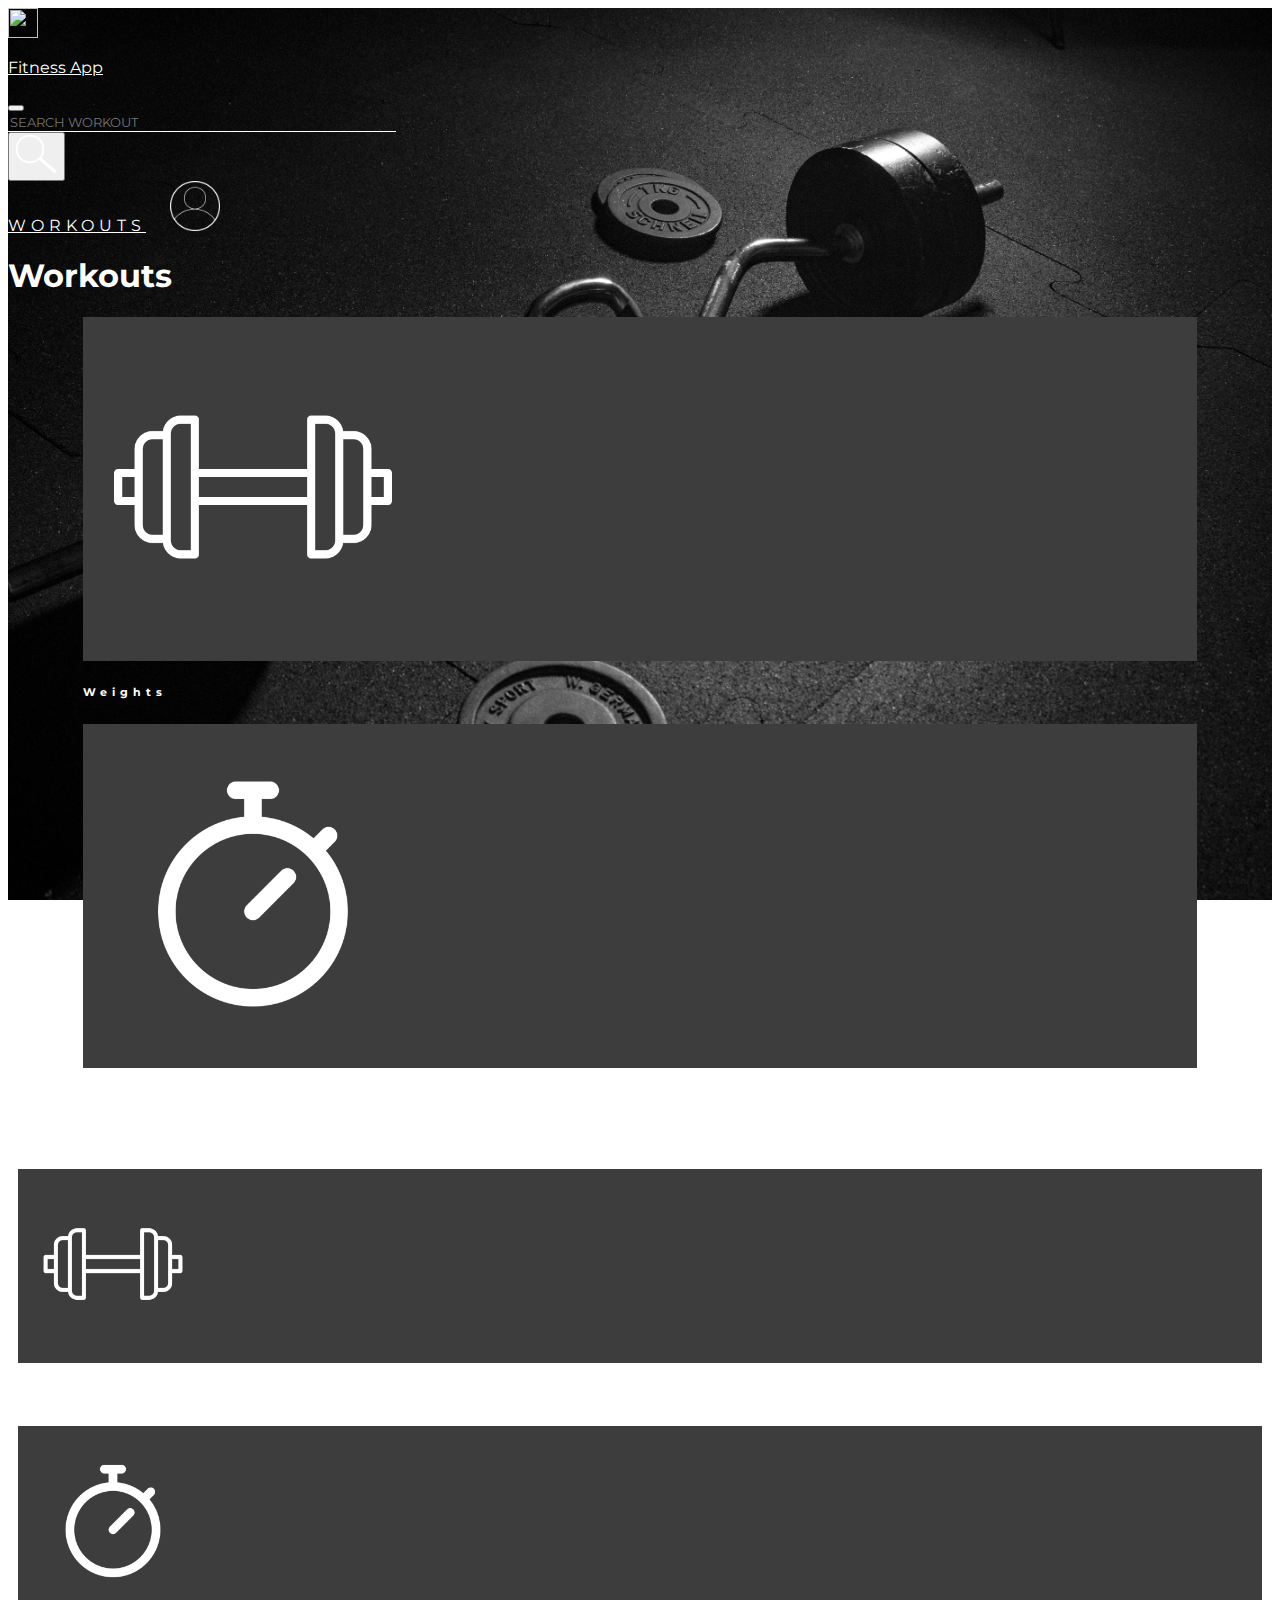
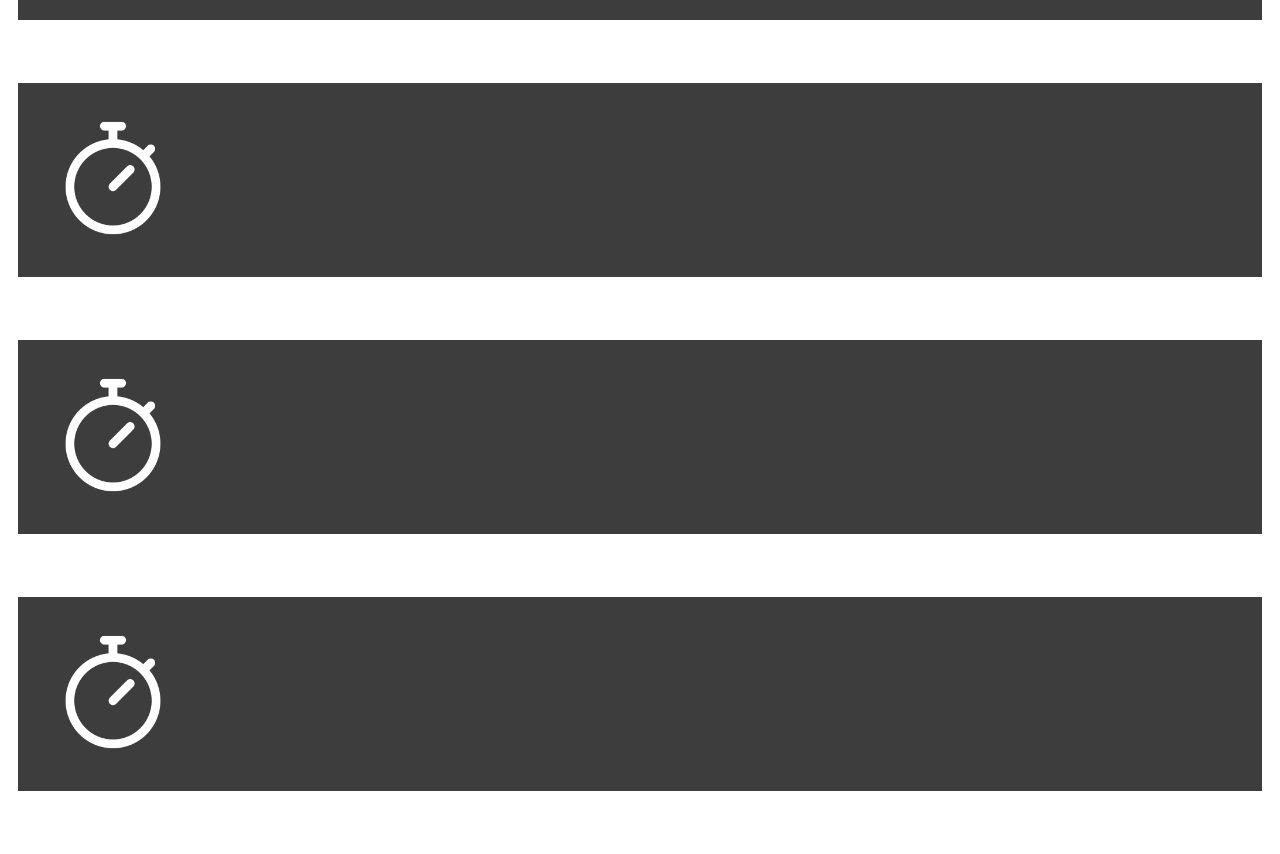
==== index.html @ 8cd9f9cc "minor changes" ====
<!DOCTYPE html>
<!--[if lt IE 7]>      <html class="no-js lt-ie9 lt-ie8 lt-ie7"> <![endif]-->
<!--[if IE 7]>         <html class="no-js lt-ie9 lt-ie8"> <![endif]-->
<!--[if IE 8]>         <html class="no-js lt-ie9"> <![endif]-->
<!--[if gt IE 8]><!--> <html class="no-js"> <!--<![endif]-->
    <head>
        <meta charset="utf-8">
        <meta http-equiv="X-UA-Compatible" content="IE=edge">
        <title>Fitness App - Get in shape now</title>
        <meta name="description" content="">
        <meta name="viewport" content="width=device-width, initial-scale=1, shrink-to-fit=no">
        <link href="https://fonts.googleapis.com/css2?family=Montserrat:ital,wght@0,100;0,200;0,300;0,400;0,500;0,600;0,700;0,800;0,900;1,100;1,200;1,300;1,400;1,500;1,600;1,700;1,800;1,900&display=swap" rel="stylesheet">
        <link rel="stylesheet" href="https://stackpath.bootstrapcdn.com/bootstrap/4.5.0/css/bootstrap.min.css" integrity="sha384-9aIt2nRpC12Uk9gS9baDl411NQApFmC26EwAOH8WgZl5MYYxFfc+NcPb1dKGj7Sk" crossorigin="anonymous">
        <link rel="stylesheet" href="style.css">
        <link rel="stylesheet" href="index-style.css">
    </head>
    <body>
        <div class="container-fluid bg p-0 m-0">
            <nav class="navbar navbar-expand-md navbar-dark nav p-0 m-0">
                <a class="navbar-brand" href="#">
                  <img src="" width="30" height="30" class="d-inline-block align-top" alt="">
                  <p class="logo-text">Fitness App</p> 
                </a>
                <button class="navbar-toggler" type="button" data-toggle="collapse" data-target="#collapsibleNavbar">
                    <span class="navbar-toggler-icon"></span>
                  </button>
                <div class="collapse navbar-collapse" id="collapsibleNavbar">
                    <form class="form-inline" id="search">
                        <div class="input-group">
                            <input type="text" class="form-control-lg text-center search-bar font-italic" placeholder="SEARCH WORKOUT" aria-label="SEARCH WORKOUT" aria-describedby="basic-addon2">
                            <div class="input-group-append">
                                <button class="btn lupa" id="lupa" type="button"><img src="img/lupa.png" alt="Search"></button>
                            </div>
                        </div>    
                    </form>
                    <div class="nav-links d-flex align-items-center justify-content-between">
                            <a href="#" class="nav-link nav-text-style">WORKOUTS</a>
                            <a href="" class="nav-link"><img class="profile-icon" src="img/login_icon.png" alt="Profile"></a>
                    </div>
                </div>
            </nav>
            <section class="content">
                <div class="row">
                    <div class="container-category d-flex flex-column justify-content-center align-items-center">
                        <h1>Workouts</h1>
                        <div class="container-cards d-flex flex-wrap justify-content-center">
                            <div class="workout-card text-center">
                                <div class="img-box">
                                    <img src="img/barbel.png" alt="hiit">
                                </div>
                                <h6 class="m-2">Weights</h6>
                            </div>
                            <div class="workout-card text-center">
                                <div class="img-box">
                                    <img src="img/stopwatch.png" alt="hiit">
                                </div>
                                <h6 class="m-2">HIIT</h6>
                            </div>
                        </div>
                    </div>
                    <div class="container-category d-flex flex-column justify-content-center align-items-center">
                        <h5>Recent Workouts</h5>
                        <div class="container-cards d-flex flex-wrap justify-content-center">
                            <div class="workout-card small-card text-center">
                                <div class="img-box">
                                    <img src="img/barbel.png" alt="hiit">
                                </div>
                                <h6 class="m-2">Weights</h6>
                            </div>
                            <div class="workout-card small-card text-center">
                                <div class="img-box">
                                    <img src="img/stopwatch.png" alt="hiit">
                                </div>
                                <h6 class="m-2">HIIT</h6>
                            </div>
                            <div class="workout-card small-card text-center">
                                <div class="img-box">
                                    <img src="img/stopwatch.png" alt="hiit">
                                </div>
                                <h6 class="m-2">HIIT</h6>
                            </div>
                            <div class="workout-card small-card text-center">
                                <div class="img-box">
                                    <img src="img/stopwatch.png" alt="hiit">
                                </div>
                                <h6 class="m-2">HIIT</h6>
                            </div>
                            <div class="workout-card small-card text-center">
                                <div class="img-box">
                                    <img src="img/stopwatch.png" alt="hiit">
                                </div>
                                <h6 class="m-2">HIIT</h6>
                            </div>
                        </div>
                    </div>
    
                </div>
            </section>

        </div>

        <!-- Optional JavaScript -->
        <!-- jQuery first, then Popper.js, then Bootstrap JS -->
        <script src="https://code.jquery.com/jquery-3.4.1.slim.min.js" integrity="sha384-J6qa4849blE2+poT4WnyKhv5vZF5SrPo0iEjwBvKU7imGFAV0wwj1yYfoRSJoZ+n" crossorigin="anonymous"></script>
        <script src="https://cdn.jsdelivr.net/npm/popper.js@1.16.0/dist/umd/popper.min.js" integrity="sha384-Q6E9RHvbIyZFJoft+2mJbHaEWldlvI9IOYy5n3zV9zzTtmI3UksdQRVvoxMfooAo" crossorigin="anonymous"></script>
        <script src="https://stackpath.bootstrapcdn.com/bootstrap/4.4.1/js/bootstrap.min.js" integrity="sha384-wfSDF2E50Y2D1uUdj0O3uMBJnjuUD4Ih7YwaYd1iqfktj0Uod8GCExl3Og8ifwB6" crossorigin="anonymous"></script>
    </body>
</html>
---- style.css ----
* {
    font-family: 'Montserrat', sans-serif;
    color: white;
}
/* body, html {
    height: 100%;
} */
.container-fluid {
    background: url(img/bg_img.jpg) no-repeat center center fixed; 
    -webkit-background-size: cover;
    -moz-background-size: cover;
    -o-background-size: cover;
    background-size: cover;
    height: 100%;
}

.logo-text {
    color: white;
}

/* @media only screen and (max-width: 1050px) {
    .container-fluid {
        height: 100%;
    }
  } */
---- index-style.css ----
nav {
    /* height: 10vh; */
}

.content {
    /* height: 100%; */
}

#search {
    margin: 0 auto;
}

.search-bar {
    background-color: rgba(0, 0, 0, 0) !important;
    border: none;
    border-bottom: 1px solid white;
    border-radius: 0;
    width: 30vw;
}

.search-bar:focus {
    outline:0px !important;
    -webkit-appearance:none;
    box-shadow: none !important;
    border-bottom: 3px solid white;
}
.lupa {
    transition: all .2s ease-in-out;
}
.lupa:hover {
    transform: scale(1.1);
}

.nav-text-style {
    color: white;
    letter-spacing: 5px;
    margin-right: 20px;
}

.nav-text-style:hover {
    color: white;
    font-weight: 600;
}

.profile-icon {
    width: 50px;
    transition: all .2s ease-in-out;
}

.profile-icon:hover {
    transform: scale(1.1);
}

.container-category {
    width: 100%;
}
.workout-card {
    margin: 10px 75px 10px 75px;
    letter-spacing: 5px;
}

/* .workout-card h1, h6 {
    margin: 5px;
} */

.img-box {
    background-color: #3D3D3D;
    padding: 20px;
}

.img-box img {
    height: 300px;
}

.small-card {
    margin: 10px;
}
.small-card img {
    height: 150px;
}
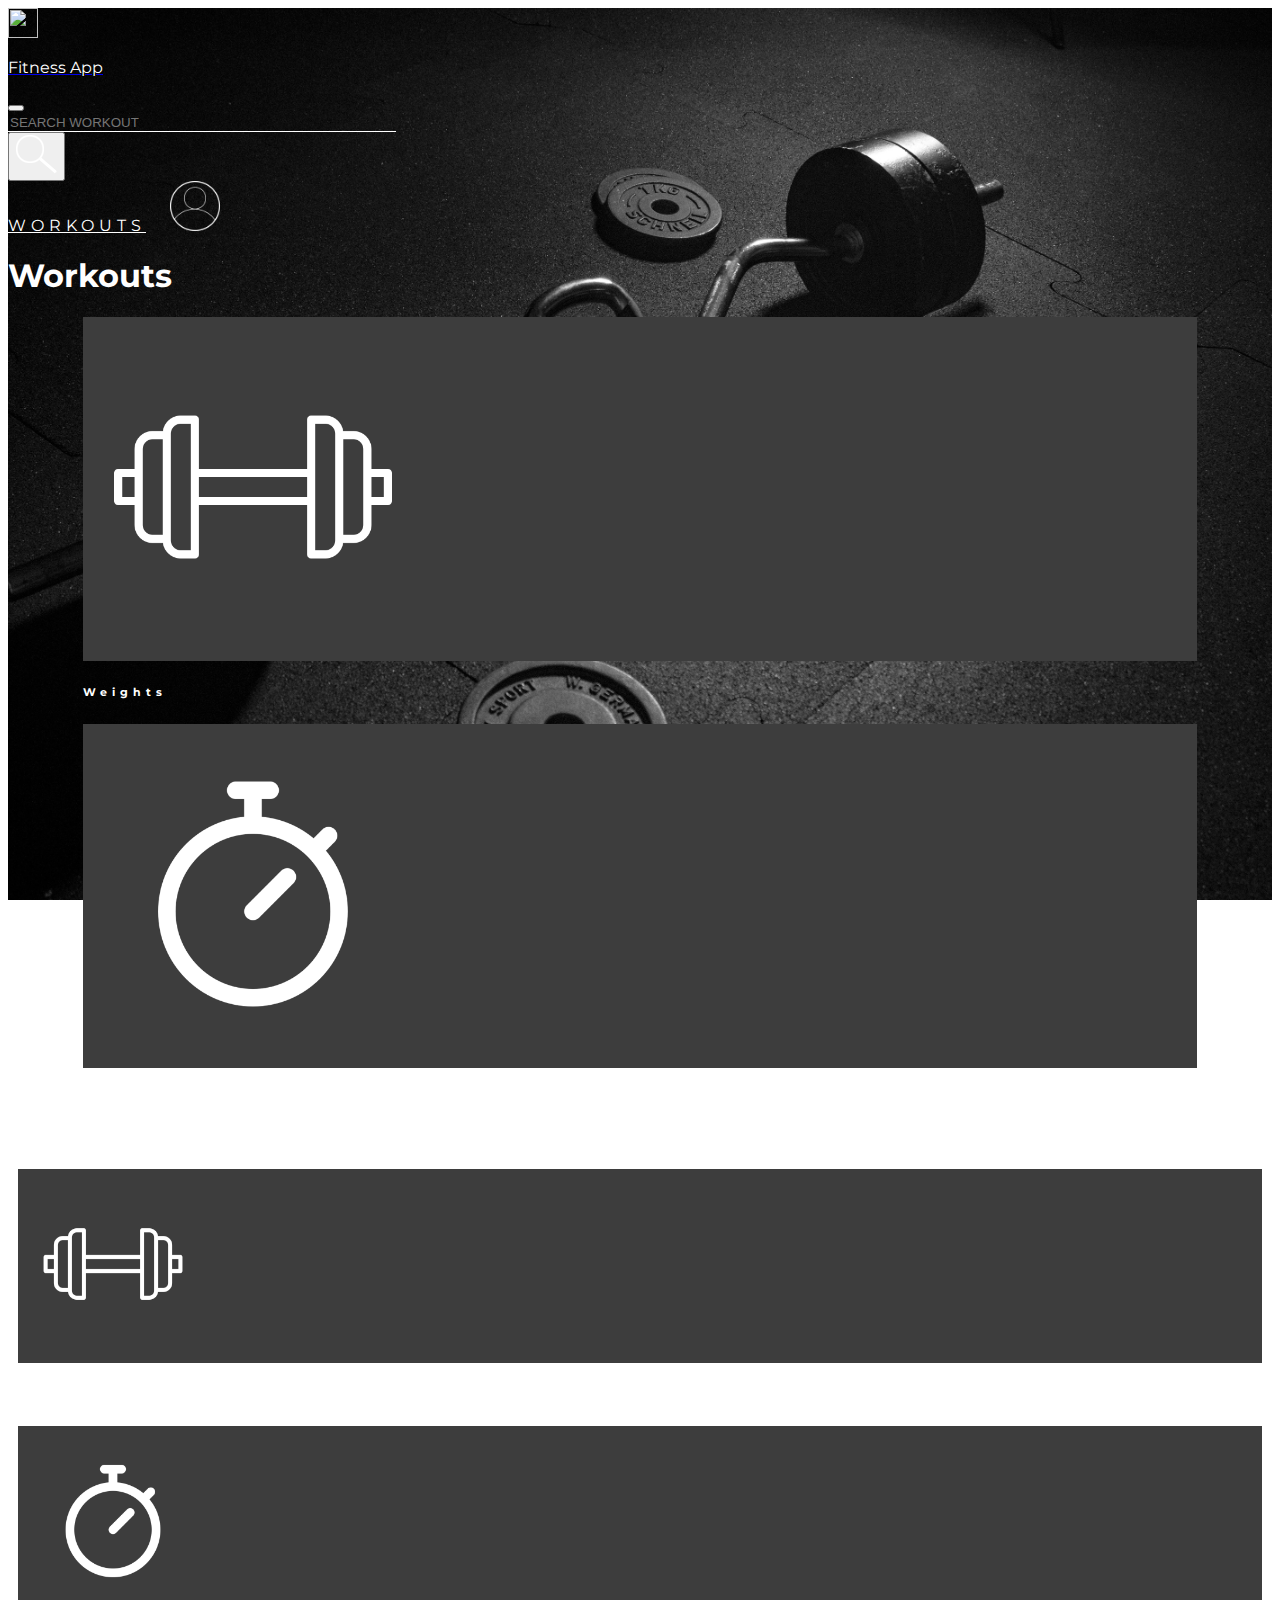
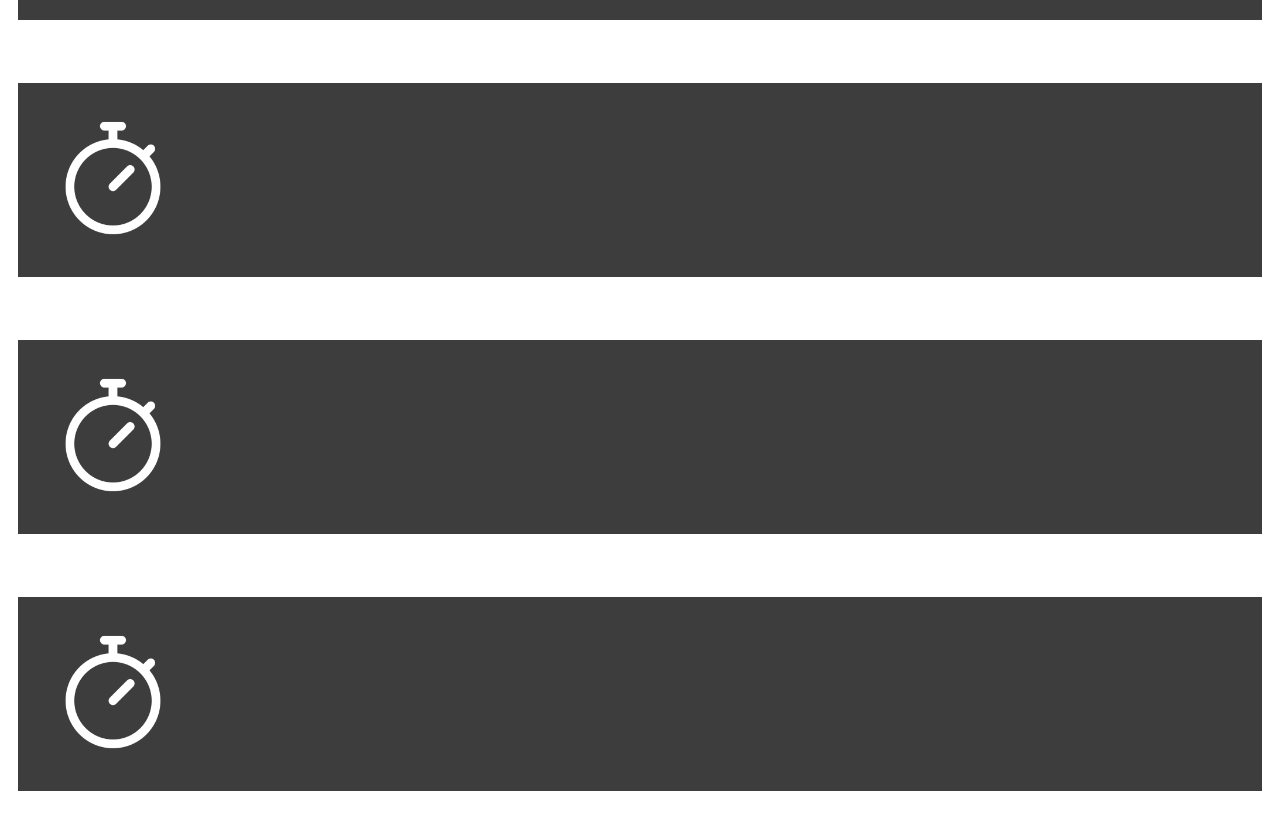
==== commit d9d7c062: "background img fixed" ====
--- a/index.html
+++ b/index.html
@@ -15,8 +15,8 @@
         <link rel="stylesheet" href="index-style.css">
     </head>
     <body>
-        <div class="container-fluid bg p-0 m-0">
-            <nav class="navbar navbar-expand-md navbar-dark nav p-0 m-0">
+        <div class="container-fluid m-0">
+            <nav class="navbar navbar-expand-md navbar-dark nav m-0">
                 <a class="navbar-brand" href="#">
                   <img src="" width="30" height="30" class="d-inline-block align-top" alt="">
                   <p class="logo-text">Fitness App</p> 
--- a/style.css
+++ b/style.css
@@ -1,27 +1,22 @@
-* {
+html {
+    height: 100%;
+}
+
+body {
+    height: 100%;
     font-family: 'Montserrat', sans-serif;
     color: white;
 }
-/* body, html {
-    height: 100%;
-} */
 .container-fluid {
     background: url(img/bg_img.jpg) no-repeat center center fixed; 
     -webkit-background-size: cover;
     -moz-background-size: cover;
     -o-background-size: cover;
     background-size: cover;
-    height: 100%;
+    min-height: 100%;
 }
 
 .logo-text {
     color: white;
 }
 
-/* @media only screen and (max-width: 1050px) {
-    .container-fluid {
-        height: 100%;
-    }
-  } */
-  
-
--- a/index-style.css
+++ b/index-style.css
@@ -2,9 +2,9 @@
     /* height: 10vh; */
 }
 
-.content {
-    /* height: 100%; */
-}
+/* .content {
+    height: 100%;
+} */
 
 #search {
     margin: 0 auto;
@@ -53,6 +53,8 @@
 
 .container-category {
     width: 100%;
+    margin: 0px;
+    padding: 0px;
 }
 .workout-card {
     margin: 10px 75px 10px 75px;
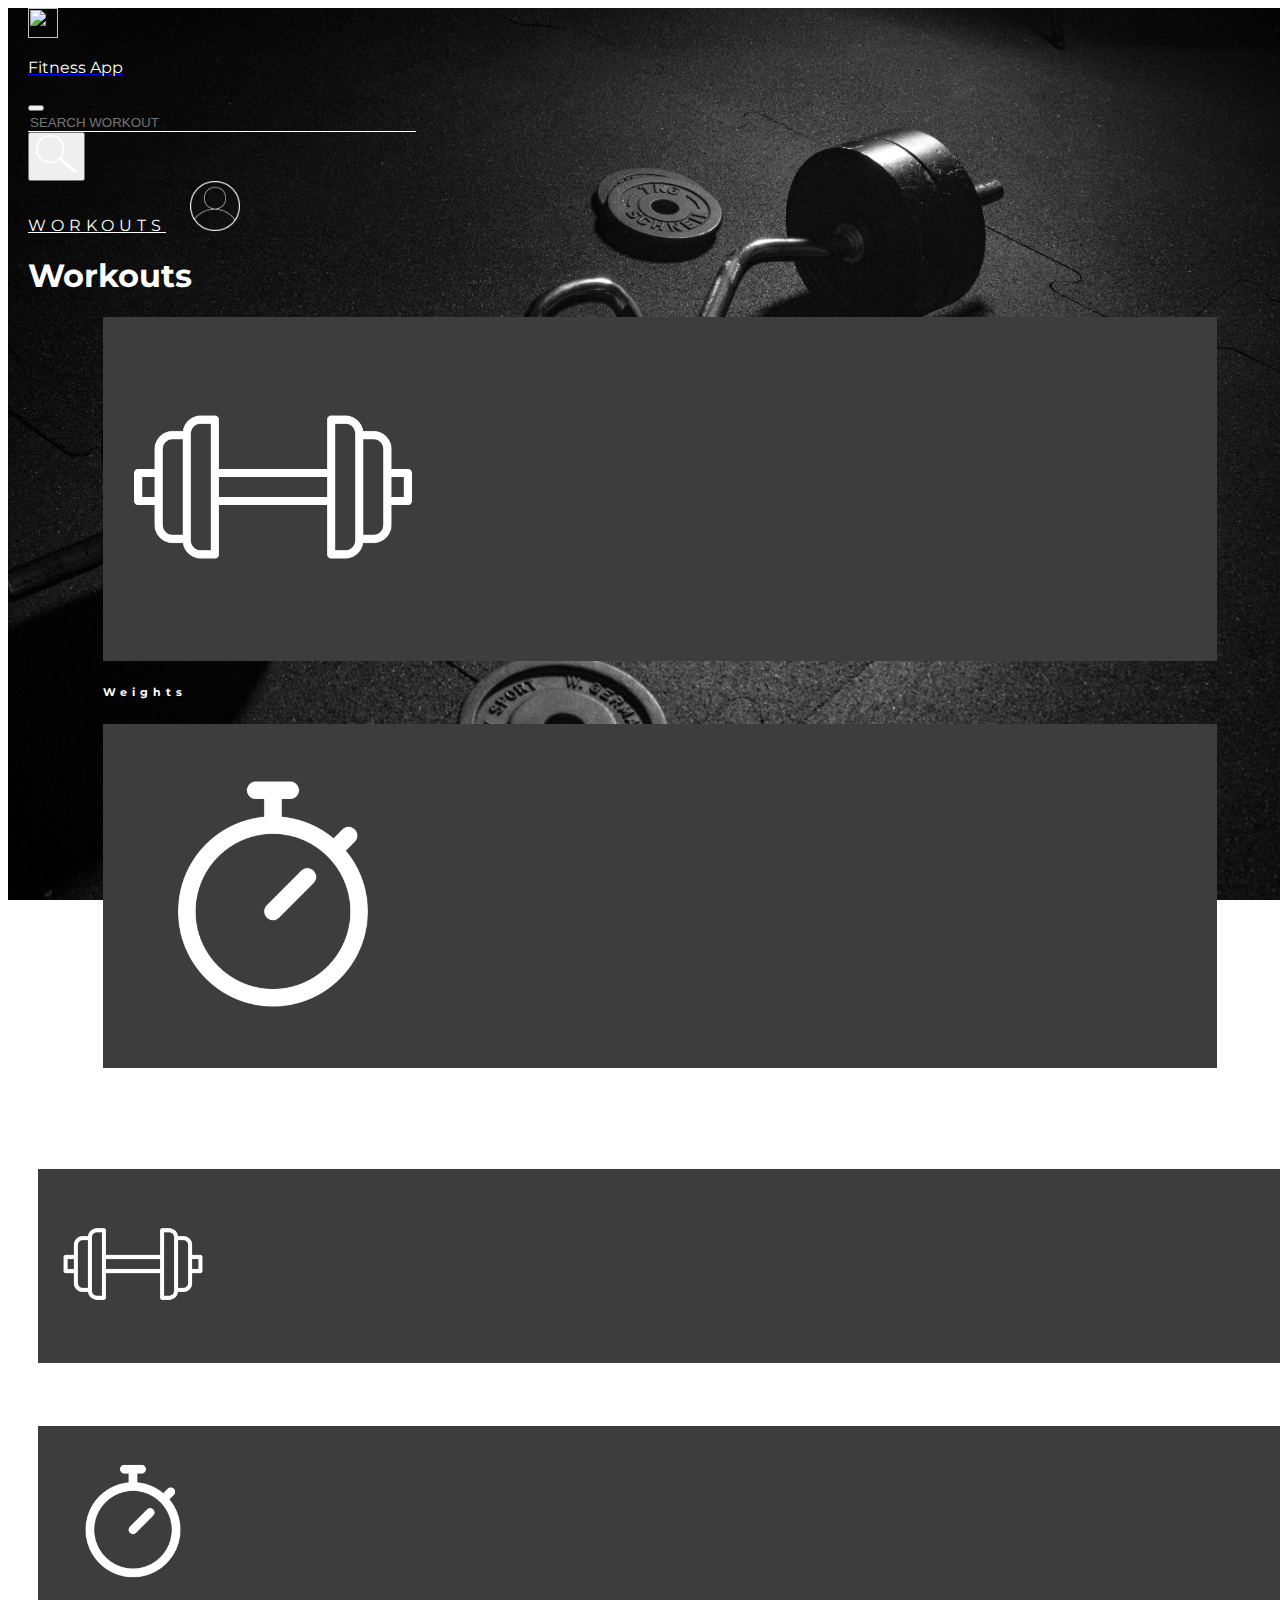
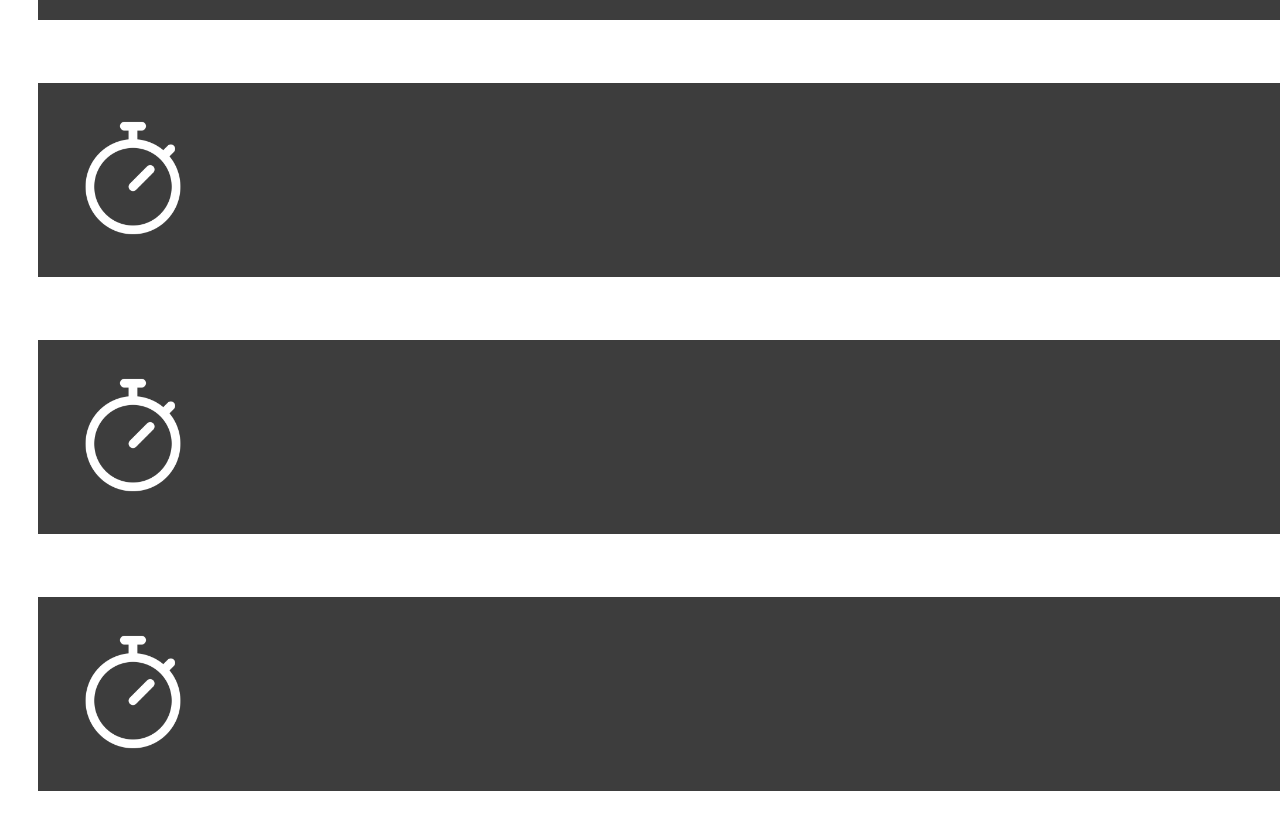
==== commit 456f5312: "background image" ====
--- a/index.html
+++ b/index.html
@@ -15,7 +15,7 @@
         <link rel="stylesheet" href="index-style.css">
     </head>
     <body>
-        <div class="container-fluid m-0">
+        <div class="bg-img m-0">
             <nav class="navbar navbar-expand-md navbar-dark nav m-0">
                 <a class="navbar-brand" href="#">
                   <img src="" width="30" height="30" class="d-inline-block align-top" alt="">
@@ -39,7 +39,7 @@
                     </div>
                 </div>
             </nav>
-            <section class="content">
+            <section class="container-fluid">
                 <div class="row">
                     <div class="container-category d-flex flex-column justify-content-center align-items-center">
                         <h1>Workouts</h1>
--- a/style.css
+++ b/style.css
@@ -7,13 +7,15 @@
     font-family: 'Montserrat', sans-serif;
     color: white;
 }
-.container-fluid {
+.bg-img {
     background: url(img/bg_img.jpg) no-repeat center center fixed; 
     -webkit-background-size: cover;
     -moz-background-size: cover;
     -o-background-size: cover;
     background-size: cover;
     min-height: 100%;
+    width: 100%;
+    padding: 0px 20px;
 }
 
 .logo-text {
--- a/index-style.css
+++ b/index-style.css
@@ -2,9 +2,6 @@
     /* height: 10vh; */
 }
 
-/* .content {
-    height: 100%;
-} */
 
 #search {
     margin: 0 auto;
@@ -61,10 +58,6 @@
     letter-spacing: 5px;
 }
 
-/* .workout-card h1, h6 {
-    margin: 5px;
-} */
-
 .img-box {
     background-color: #3D3D3D;
     padding: 20px;
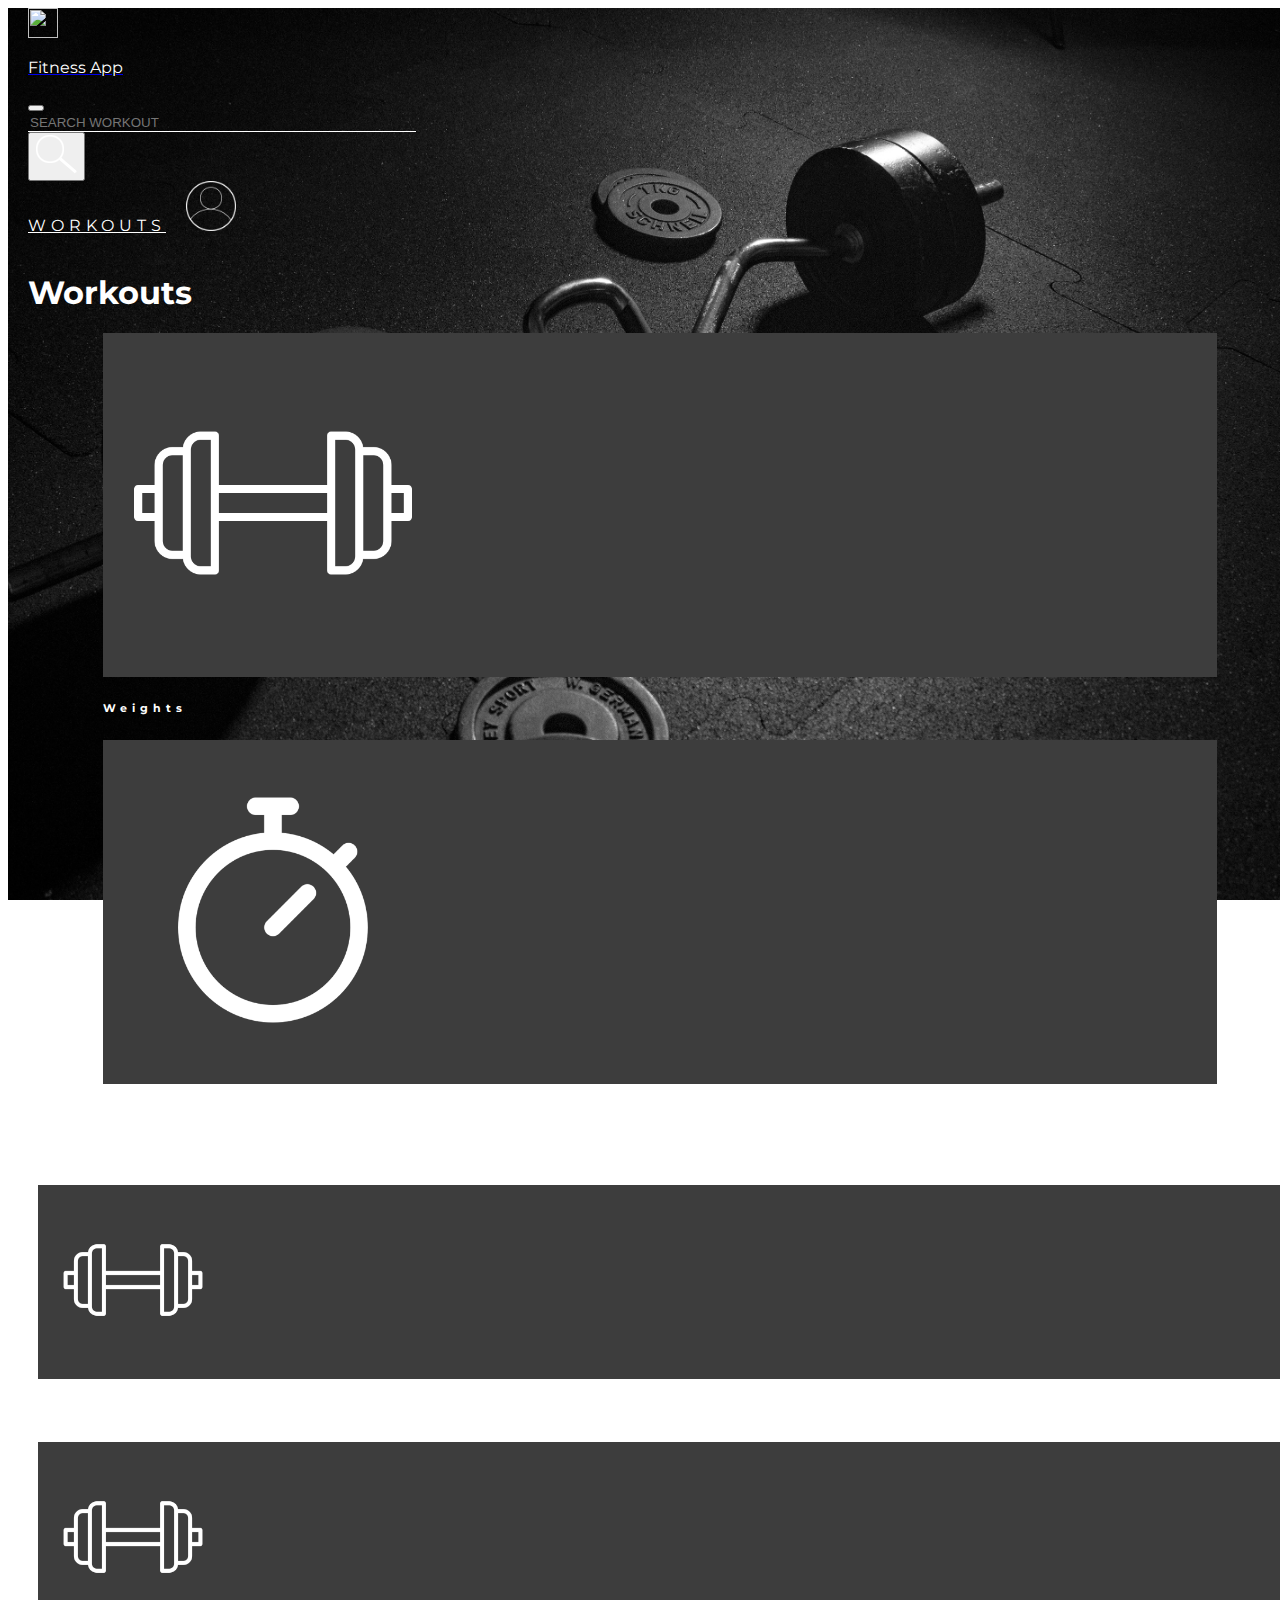
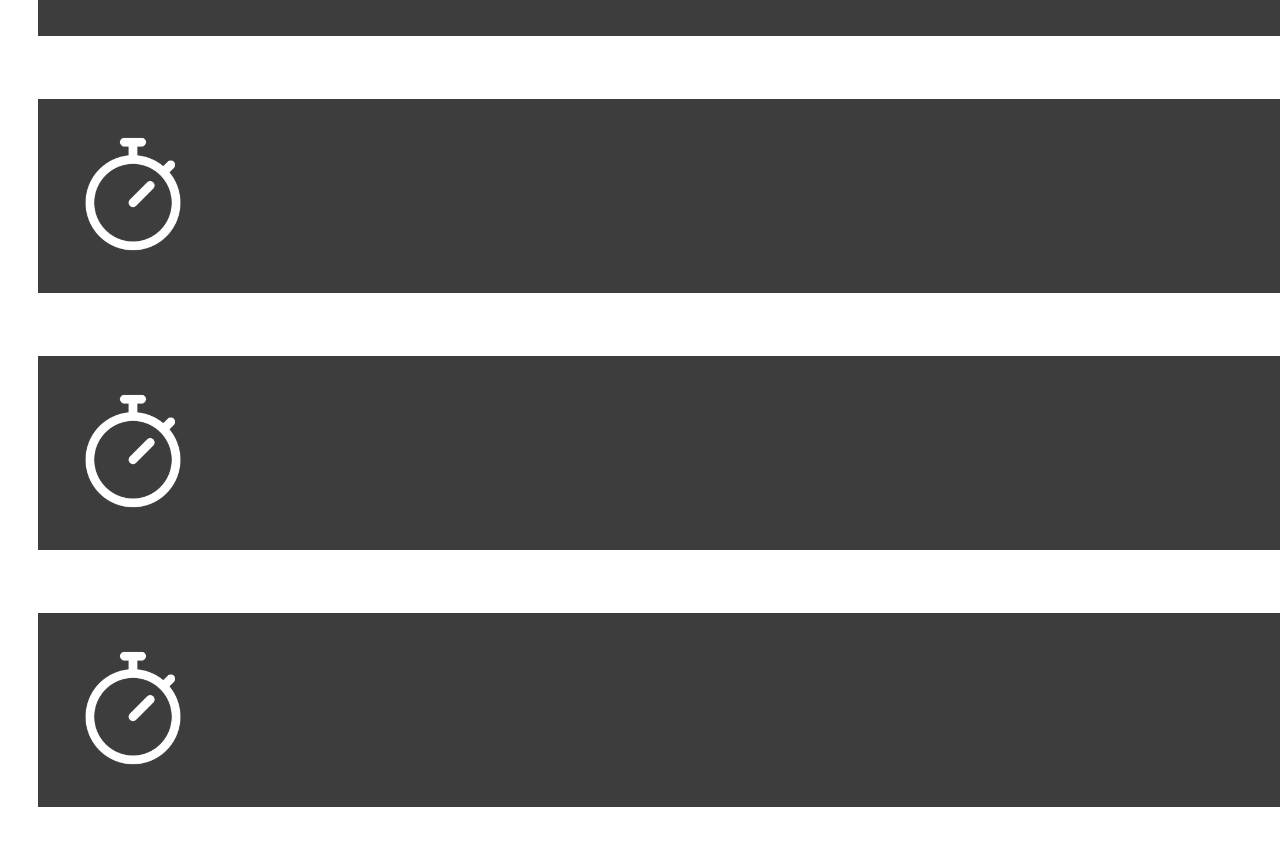
==== commit db127c15: "bg img white line right fixed and effects added" ====
--- a/index.html
+++ b/index.html
@@ -16,7 +16,7 @@
     </head>
     <body>
         <div class="bg-img m-0">
-            <nav class="navbar navbar-expand-md navbar-dark nav m-0">
+            <nav class="navbar navbar-expand-lg navbar-dark nav m-0">
                 <a class="navbar-brand" href="#">
                   <img src="" width="30" height="30" class="d-inline-block align-top" alt="">
                   <p class="logo-text">Fitness App</p> 
@@ -39,11 +39,11 @@
                     </div>
                 </div>
             </nav>
-            <section class="container-fluid">
-                <div class="row">
+            <section class="container-fluid content">
+                <div class="row m-0">
                     <div class="container-category d-flex flex-column justify-content-center align-items-center">
                         <h1>Workouts</h1>
-                        <div class="container-cards d-flex flex-wrap justify-content-center">
+                        <div class="container-cards d-flex flex-wrap justify-content-center align-items-center">
                             <div class="workout-card text-center">
                                 <div class="img-box">
                                     <img src="img/barbel.png" alt="hiit">
@@ -65,31 +65,31 @@
                                 <div class="img-box">
                                     <img src="img/barbel.png" alt="hiit">
                                 </div>
-                                <h6 class="m-2">Weights</h6>
+                                <h6 class="m-2">Weights 1</h6>
+                            </div>
+                            <div class="workout-card small-card text-center">
+                                <div class="img-box">
+                                    <img src="img/barbel.png" alt="hiit">
+                                </div>
+                                <h6 class="m-2">Weights 2</h6>
                             </div>
                             <div class="workout-card small-card text-center">
                                 <div class="img-box">
                                     <img src="img/stopwatch.png" alt="hiit">
                                 </div>
-                                <h6 class="m-2">HIIT</h6>
+                                <h6 class="m-2">HIIT 1</h6>
                             </div>
                             <div class="workout-card small-card text-center">
                                 <div class="img-box">
                                     <img src="img/stopwatch.png" alt="hiit">
                                 </div>
-                                <h6 class="m-2">HIIT</h6>
+                                <h6 class="m-2">HIIT 2</h6>
                             </div>
                             <div class="workout-card small-card text-center">
                                 <div class="img-box">
                                     <img src="img/stopwatch.png" alt="hiit">
                                 </div>
-                                <h6 class="m-2">HIIT</h6>
-                            </div>
-                            <div class="workout-card small-card text-center">
-                                <div class="img-box">
-                                    <img src="img/stopwatch.png" alt="hiit">
-                                </div>
-                                <h6 class="m-2">HIIT</h6>
+                                <h6 class="m-2">HIIT 3</h6>
                             </div>
                         </div>
                     </div>
--- a/index-style.css
+++ b/index-style.css
@@ -1,5 +1,10 @@
-nav {
-    /* height: 10vh; */
+
+.row {
+    width: 100%;
+}
+
+.content {
+    margin-top: 3%;
 }
 
 
@@ -25,13 +30,13 @@
     transition: all .2s ease-in-out;
 }
 .lupa:hover {
-    transform: scale(1.1);
+    transform: scale(1.2);
 }
 
 .nav-text-style {
     color: white;
     letter-spacing: 5px;
-    margin-right: 20px;
+    margin-right: 1em;
 }
 
 .nav-text-style:hover {
@@ -53,9 +58,18 @@
     margin: 0px;
     padding: 0px;
 }
+
+.container-cards {
+    
+}
 .workout-card {
     margin: 10px 75px 10px 75px;
     letter-spacing: 5px;
+    transition: all .2s ease-in-out;
+}
+
+.workout-card:hover {
+    transform: scale(1.1);
 }
 
 .img-box {
@@ -72,4 +86,14 @@
 }
 .small-card img {
     height: 150px;
-}+}
+
+
+
+
+
+
+
+
+
+
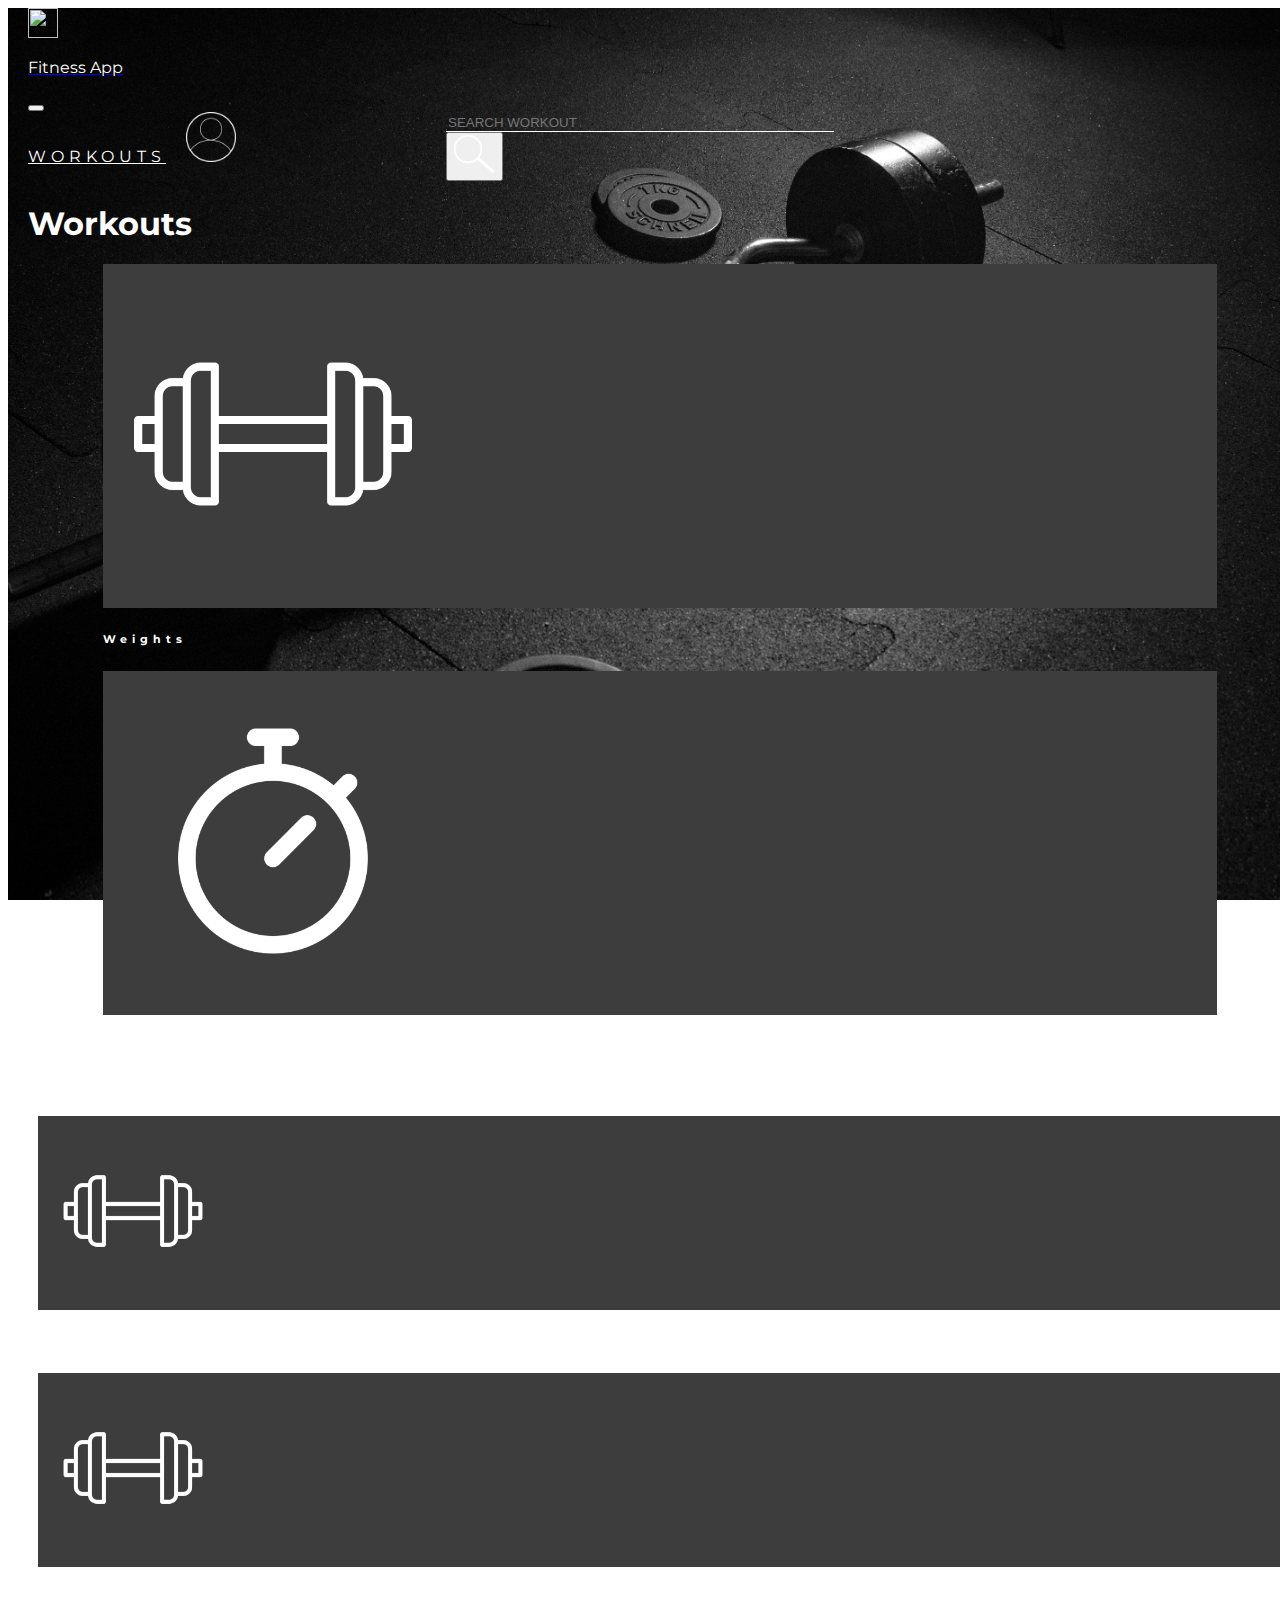
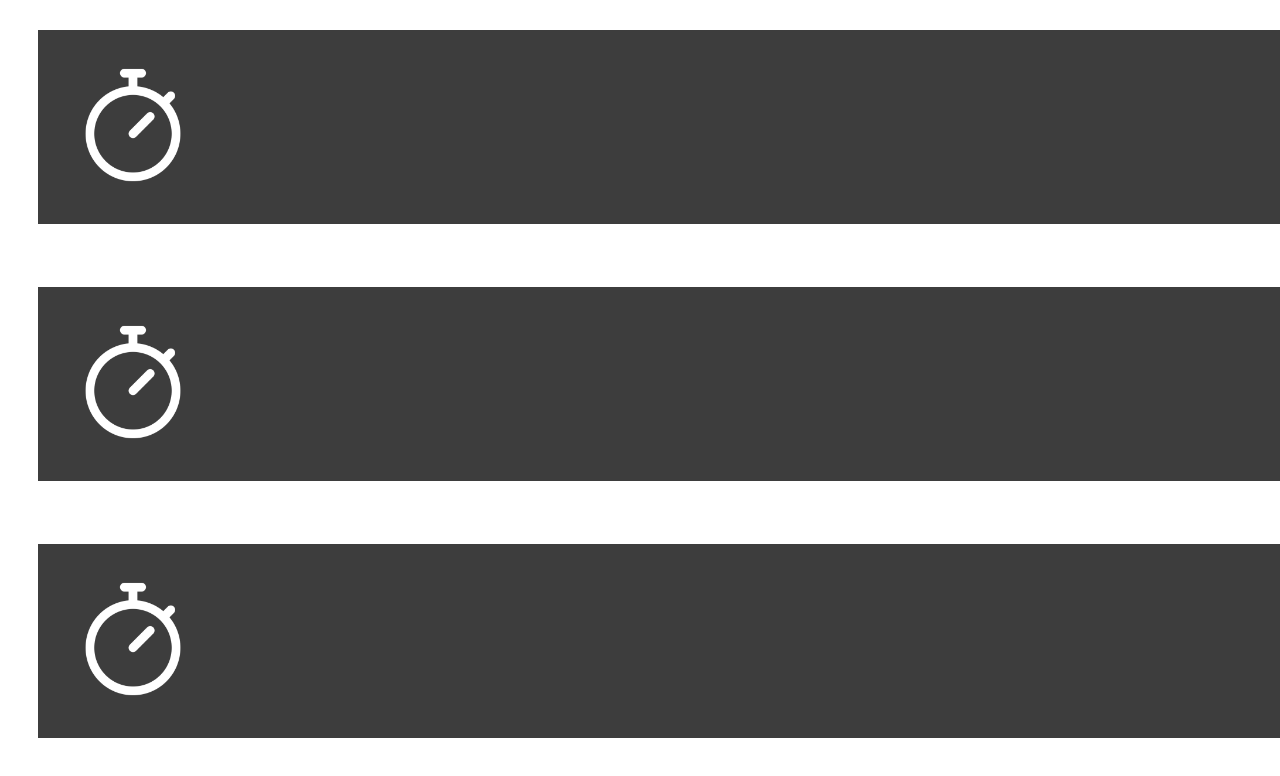
==== commit f42b65f4: "navbar centered amd responsive" ====
--- a/index.html
+++ b/index.html
@@ -24,8 +24,8 @@
                 <button class="navbar-toggler" type="button" data-toggle="collapse" data-target="#collapsibleNavbar">
                     <span class="navbar-toggler-icon"></span>
                   </button>
-                <div class="collapse navbar-collapse" id="collapsibleNavbar">
-                    <form class="form-inline" id="search">
+                <div class="collapse navbar-collapse navbar-content" id="collapsibleNavbar">
+                    <form class="form-inline search-block" id="search">
                         <div class="input-group">
                             <input type="text" class="form-control-lg text-center search-bar font-italic" placeholder="SEARCH WORKOUT" aria-label="SEARCH WORKOUT" aria-describedby="basic-addon2">
                             <div class="input-group-append">
@@ -33,10 +33,11 @@
                             </div>
                         </div>    
                     </form>
-                    <div class="nav-links d-flex align-items-center justify-content-between">
-                            <a href="#" class="nav-link nav-text-style">WORKOUTS</a>
-                            <a href="" class="nav-link"><img class="profile-icon" src="img/login_icon.png" alt="Profile"></a>
+                    <div class="nav-links d-flex align-items-center justify-content-between navbar-right">
+                        <a href="#" class="nav-link nav-text-style">WORKOUTS</a>
+                        <a href="" class="nav-link"><img class="profile-icon" src="img/login_icon.png" alt="Profile"></a>                
                     </div>
+
                 </div>
             </nav>
             <section class="container-fluid content">
--- a/index-style.css
+++ b/index-style.css
@@ -12,6 +12,15 @@
     margin: 0 auto;
 }
 
+.search-block {
+    position: absolute; 
+    left: 50%; 
+    transform: translatex(-50%); 
+}
+
+.navbar-right {
+    margin-left: auto;
+}
 .search-bar {
     background-color: rgba(0, 0, 0, 0) !important;
     border: none;
@@ -60,7 +69,7 @@
 }
 
 .container-cards {
-    
+    width: 100%;
 }
 .workout-card {
     margin: 10px 75px 10px 75px;
@@ -89,6 +98,35 @@
 }
 
 
+@media only screen and (max-width: 1070px) {
+    .img-box img {
+        height: 220px;
+    }
+    .small-card img {
+        height: 150px;
+    }
+}
+
+@media only screen and (max-width: 993px) {
+    .navbar-content {
+        display: block;
+    }
+    .search-block {
+        position: static;
+        display: flex;
+        justify-content: center;
+        align-items: center;
+        width: 100%;
+        transform: translatex(0); 
+    }
+    .search-bar {
+        width: 60vw;
+    }
+    .navbar-right {
+        display: flex;
+        justify-content: center;
+    }
+}
 
 
 
@@ -96,4 +134,3 @@
 
 
 
-
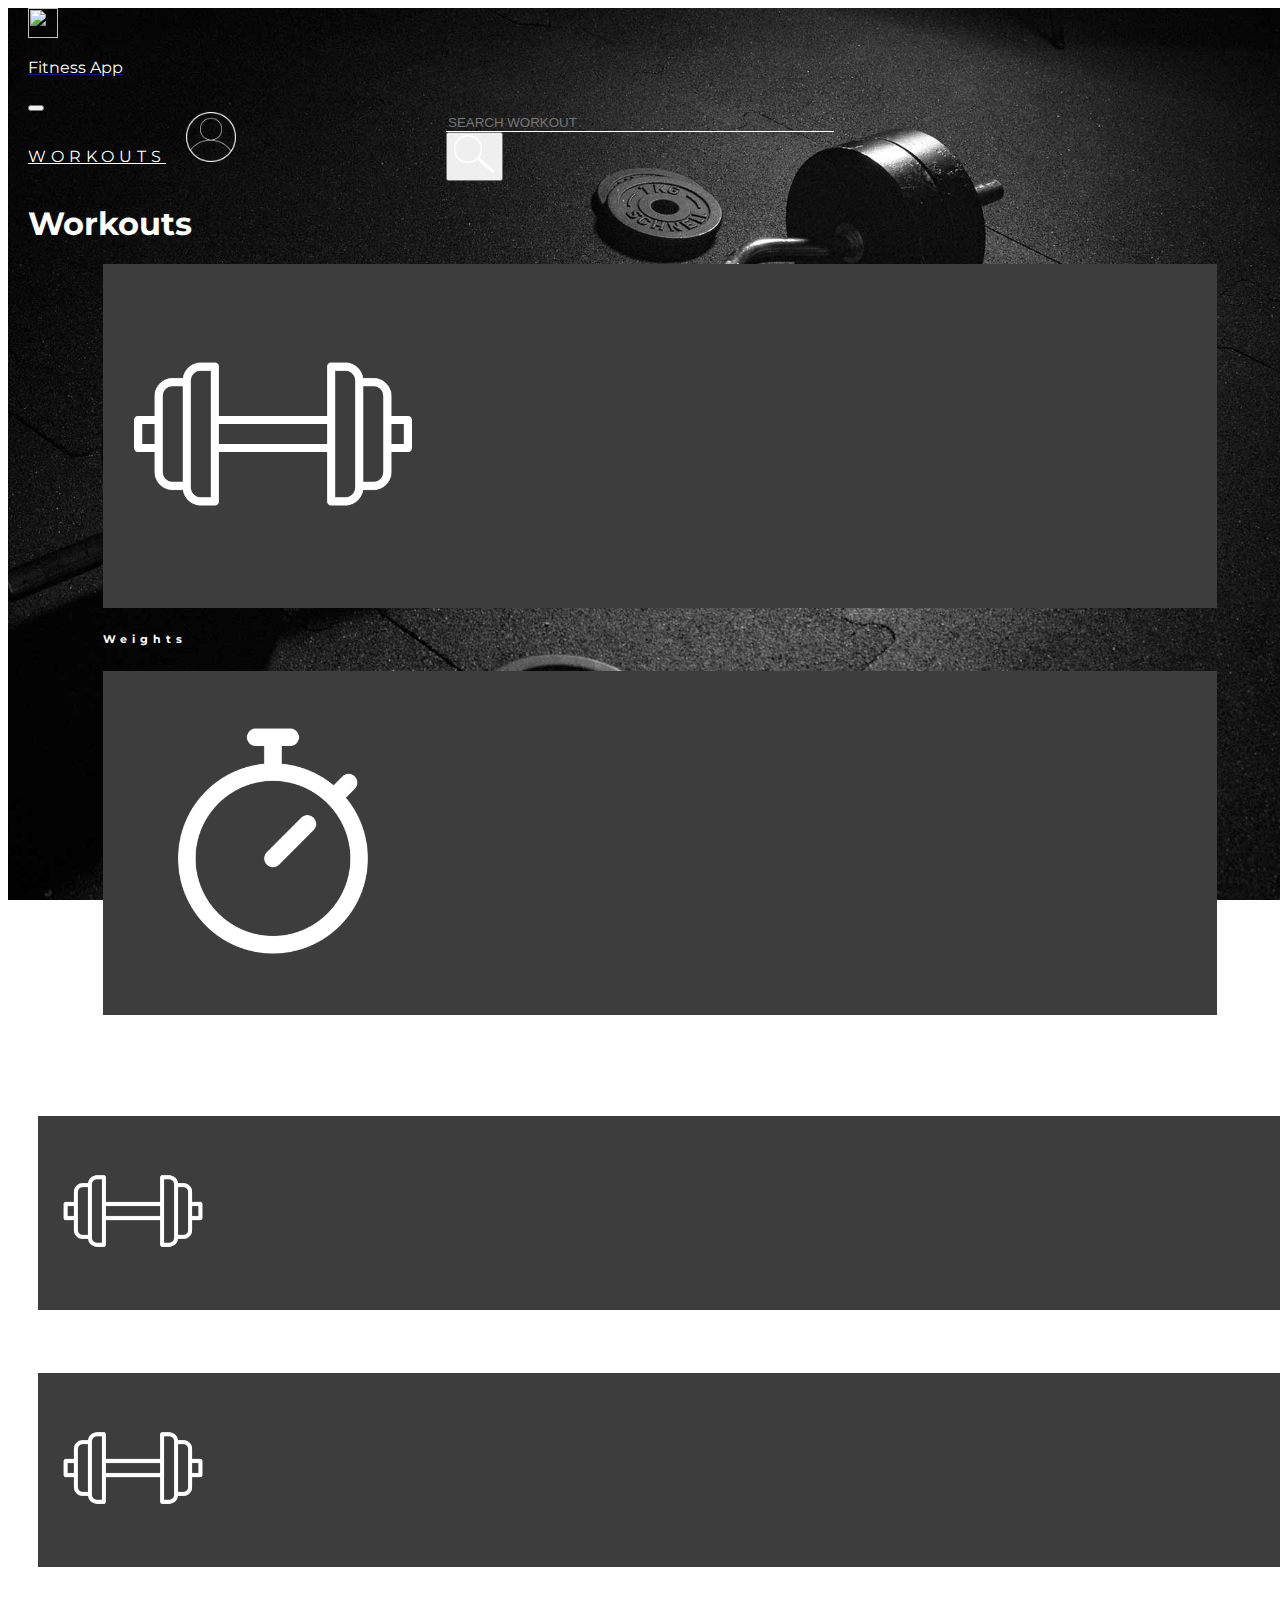
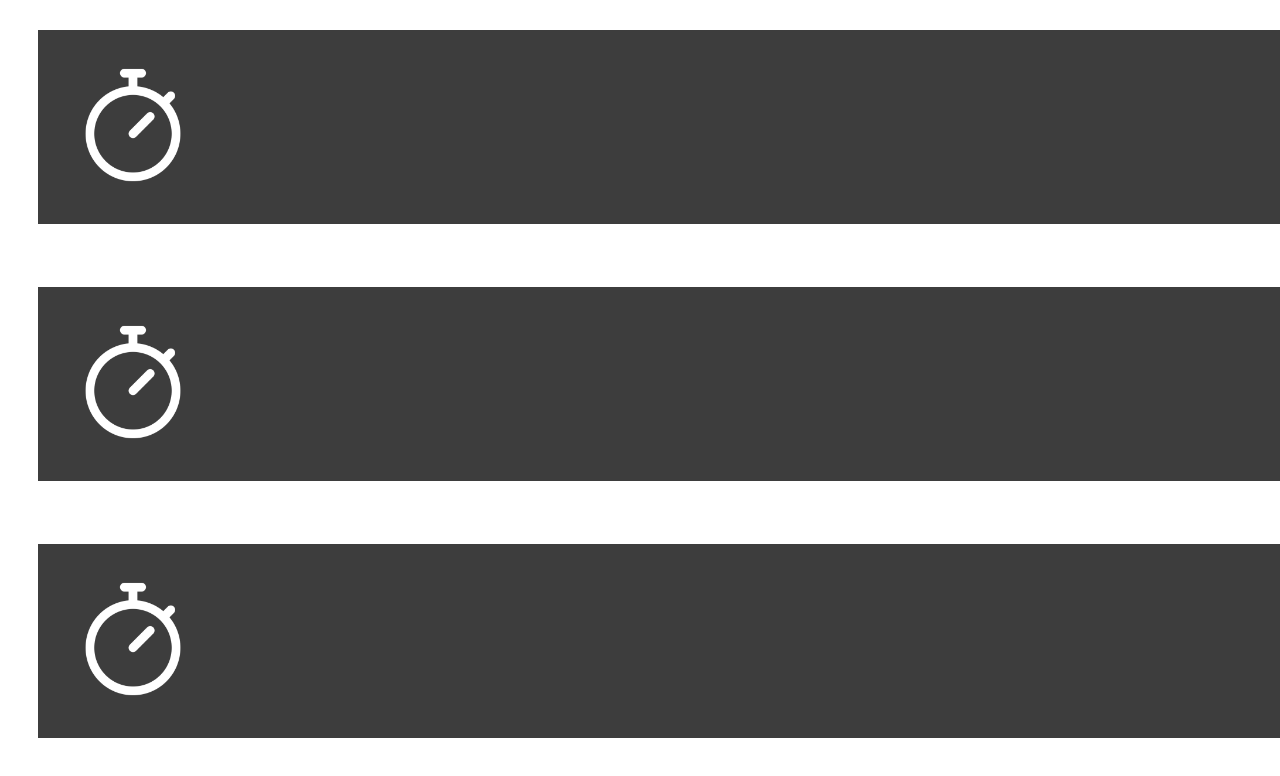
==== commit 3888217f: "search bar validation" ====
--- a/index.html
+++ b/index.html
@@ -25,15 +25,18 @@
                     <span class="navbar-toggler-icon"></span>
                   </button>
                 <div class="collapse navbar-collapse navbar-content" id="collapsibleNavbar">
-                    <form class="form-inline search-block" id="search">
-                        <div class="input-group">
-                            <input type="text" class="form-control-lg text-center search-bar font-italic" placeholder="SEARCH WORKOUT" aria-label="SEARCH WORKOUT" aria-describedby="basic-addon2">
-                            <div class="input-group-append">
-                                <button class="btn lupa" id="lupa" type="button"><img src="img/lupa.png" alt="Search"></button>
+                    <form class="form-inline" id="search">
+                        <div class="search-block">
+                            <div class="input-group">
+                                <input type="text" id="search-input" class="form-control-lg text-center search-bar font-italic" placeholder="SEARCH WORKOUT" aria-label="SEARCH WORKOUT" aria-describedby="basic-addon2">
+                                <div class="input-group-append">
+                                    <button class="btn lupa" id="lupa" type="submit"><img src="img/lupa.png" alt="Search"></button>
+                                </div>
                             </div>
-                        </div>    
+                            <small class="input-error">The search must longer than 3 characters</small>    
+                        </div>
                     </form>
-                    <div class="nav-links d-flex align-items-center justify-content-between navbar-right">
+                    <div class="nav-links d-flex align-items-center justify-content-center navbar-right">
                         <a href="#" class="nav-link nav-text-style">WORKOUTS</a>
                         <a href="" class="nav-link"><img class="profile-icon" src="img/login_icon.png" alt="Profile"></a>                
                     </div>
@@ -105,5 +108,6 @@
         <script src="https://code.jquery.com/jquery-3.4.1.slim.min.js" integrity="sha384-J6qa4849blE2+poT4WnyKhv5vZF5SrPo0iEjwBvKU7imGFAV0wwj1yYfoRSJoZ+n" crossorigin="anonymous"></script>
         <script src="https://cdn.jsdelivr.net/npm/popper.js@1.16.0/dist/umd/popper.min.js" integrity="sha384-Q6E9RHvbIyZFJoft+2mJbHaEWldlvI9IOYy5n3zV9zzTtmI3UksdQRVvoxMfooAo" crossorigin="anonymous"></script>
         <script src="https://stackpath.bootstrapcdn.com/bootstrap/4.4.1/js/bootstrap.min.js" integrity="sha384-wfSDF2E50Y2D1uUdj0O3uMBJnjuUD4Ih7YwaYd1iqfktj0Uod8GCExl3Og8ifwB6" crossorigin="anonymous"></script>
+        <script src="index.js"></script>
     </body>
 </html>--- a/style.css
+++ b/style.css
@@ -8,7 +8,7 @@
     color: white;
 }
 .bg-img {
-    background: url(img/bg_img.jpg) no-repeat center center fixed; 
+    background: url(img/bg_img_small.jpg) no-repeat center center fixed; 
     -webkit-background-size: cover;
     -moz-background-size: cover;
     -o-background-size: cover;
--- a/index-style.css
+++ b/index-style.css
@@ -21,7 +21,9 @@
 .navbar-right {
     margin-left: auto;
 }
+
 .search-bar {
+    color: white;
     background-color: rgba(0, 0, 0, 0) !important;
     border: none;
     border-bottom: 1px solid white;
@@ -41,6 +43,25 @@
 .lupa:hover {
     transform: scale(1.2);
 }
+
+.search-bar-error {
+    border-bottom: 1px solid #e74c3c;
+}
+
+.input-error {
+    visibility: hidden;
+    color: #e74c3c;
+    font-size: 15px;
+    font-weight: 400;
+    font-style: italic;
+}
+
+
+
+.error-style .input-error {
+    visibility: visible;
+}
+
 
 .nav-text-style {
     color: white;
@@ -116,16 +137,14 @@
         display: flex;
         justify-content: center;
         align-items: center;
+        flex-direction: column;
         width: 100%;
         transform: translatex(0); 
     }
     .search-bar {
         width: 60vw;
     }
-    .navbar-right {
-        display: flex;
-        justify-content: center;
-    }
+
 }
 
 
